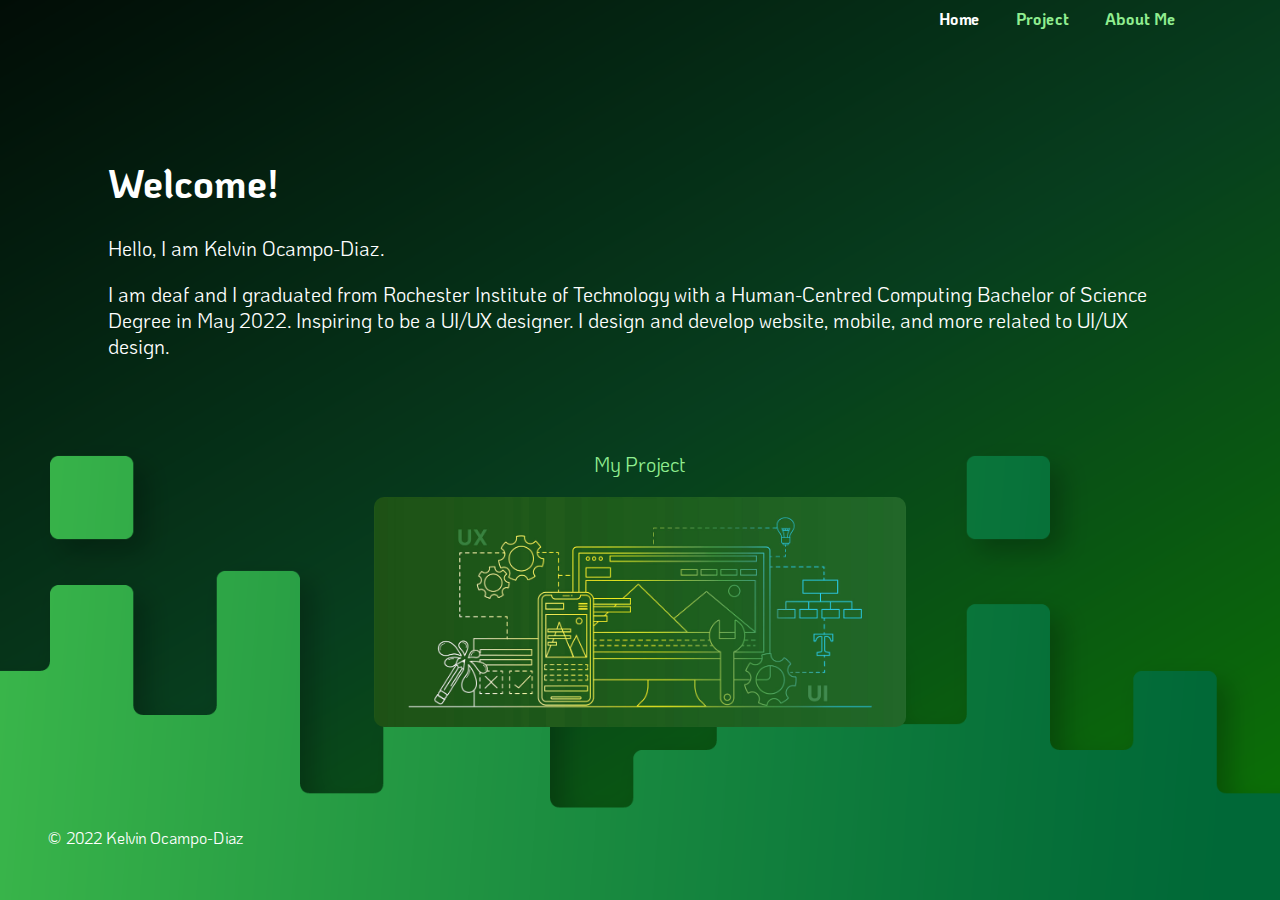
==== index.html @ 6944bdff "Update1" ====
<!DOCTYPE html>
<html lang="en">
	<head>
		<title>Kelvin's Portfolio</title>
		<link rel="icon" type="image/x-icon" href="/image/greenstar.png"> <!--Favicon-->
		<link href="style.css" rel="stylesheet">
		<meta charset="UTF-8" />
		<meta name="viewport" content="width=device-width, initial-scale=1">
		<style>
		</style>
	</head>
	<body>
		<nav>
			<a href=""><b>Home</b></a>
			<a href="project.html"><b>Project</b></a>
			<a href="about.html"><b>About Me</b></a>
		</nav>
		<main>
			<h1>Welcome!</h1>
			<p>Hello, I am Kelvin Ocampo-Diaz.</p>
			<p>
				I am deaf and I graduated from Rochester Institute of Technology with a 
				Human-Centred Computing Bachelor of Science Degree in May 2022.
				Inspiring to be a UI/UX designer. 
				I design and develop website, mobile, and more related to UI/UX design.
			</p>
			<br>
			<br>
			<div id="zoom">
				<a href="project.html">
					<p id="figure1">My Project</p>
					<img src="pictures/pic.png" id="image_mobile" alt="Kelvin" height="50%" width="50%">
					</a>
				</div>
			</main>
		<footer>&copy; 2022 Kelvin Ocampo-Diaz</footer>
	</body>
</html>
---- style.css ----
@import url('https://fonts.googleapis.com/css2?family=KoHo&display=swap');
* {
	box-sizing: border-box;
	border-radius: 0.5em;
}
#kelvin {
	text-align: left;
	font-size: 20pt;
	font-family: 'KoHo', sans-serif;
	font-weight: 700;
}
#back {
	font-size: 20pt;
}
#figure1 {
	text-align: center;
}

a:link {
	text-decoration: none;
}
/*****************************NAV******************************/
nav{
	text-align: right;
	margin-right: 5em;
	margin-left: 5em;
}
nav a {
	padding: 1em;
} 
nav a:link {
	color: lightgreen;
	background-color: transparent;
}
nav a:visited {
	color: white;
	background-color: transparent;
}
nav a:hover {
	color: grey;
	background-color: transparent;
	transition: 0.5s
}
nav a:active {
	color: greenyellow;
	background-color: transparent;
}


#resume {
	background-color: rgb(245, 245, 245);
	border: none;
	color: green;
	padding: 16px 32px;
	text-align: center;
	font-size: 20px;
}  
#resume:hover{ 
	background-color: green;
	color: white;
	transition: 1s;
	cursor: pointer;
}
.btn {
	background-color: rgb(235, 235, 235);
	border: none;
	color: green;
	padding: 10px 32px;
	text-align: center;
	font-size: 20px;
	margin: 4px 20px;
  }

/*****************************BODY******************************/
body {
	background-image: url('pictures/background.png');
	background-repeat: no-repeat;
	background-attachment: fixed;
	background-size: cover;
	font-family: 'KoHo', sans-serif;
	color:white;
}
@keyframes fadeInAnimation {
	0% {
		opacity: 0;
	}
	100% {
		opacity: 1;
	}
}
/*****************************MAIN******************************/
main {
	font-size: 15pt;
	padding: 60px;
	margin-top: 40px;
	margin-left: 40px;
	margin-right: 40px;
	animation: fadeInAnimation ease 3s;
	animation-iteration-count: 1;
	animation-fill-mode: forwards;
}

main a:link {
	color: lightgreen;
	background-color: transparent;
}
main a:visited {
	color: white;
	background-color: transparent;
}
main a:hover {
	color: grey;
	background-color: transparent;
	transition: 0.5s
}
main a:active {
	color: greenyellow;
	background-color: transparent;
}

main img {
	display: block;
	margin-left: auto;
	margin-right: auto;
}
/*****************************FOOTER******************************/
footer {
	margin-top: 40px;
	margin-left: 40px;
	margin-right: 40px;
}
/*****************************DIV******************************/
.item1 { grid-area: pic;}
.item2 { grid-area: blog; }
.grid-container {
	display: grid;
	grid-template-areas: ' pic pic pic blog ';
	grid-gap: 2em;
  }
  
.grid-container2 {
	display: grid;
	grid-template-columns: auto auto auto;
	padding: 5pt;
}

.img1 {
	display: flex;
}
#zoom {
	transition: transform 2s;
	height: 100%;
	width: 100%;
	background-size: 10%;
  }
#zoom:hover {
	transform: scale(1.05); 
  }

/*
* TABLET
*/
/* @media only screen and (max-width: 1200px) {

} */
/*
* MOBILE
*/
/* @media only screen and (max-width: 600px) {
	#kelvin {
		font-size: 10pt;
		font-family: 'KoHo', sans-serif;
		font-weight: 700;
	}
	nav{
		margin-right: auto;
	}
	nav a {
		padding: 1em;
	} 
	main {
		font-size: 12pt;
		padding: 20px;
		margin-left: auto;
		margin-right: auto;
		animation: fadeInAnimation ease 3s;
		animation-iteration-count: 1;
		animation-fill-mode: forwards;
	}
	main a {
		font-size: 12pt;
		padding: 20px;
		margin-left: auto;
		margin-right: auto;
		animation: fadeInAnimation ease 3s;
		animation-iteration-count: 1;
		animation-fill-mode: forwards;
	}
	main img {
		height: 50%;
	}
	.grid-container {
		display: grid;
		grid-template-areas: 'pic'' blog';
		grid-gap: 10pt;
	  }
	  
	.grid-container2 {
		display: grid;
		grid-template-columns: auto auto auto;
		padding: 5pt;
	}

	#image_mobile {
		transition: transform 2s;
		height: 100%;
		width: 100%;
	  }

	footer {
		font-size: 10pt;
		margin-left: auto;
		margin-right: auto;
	}

} */
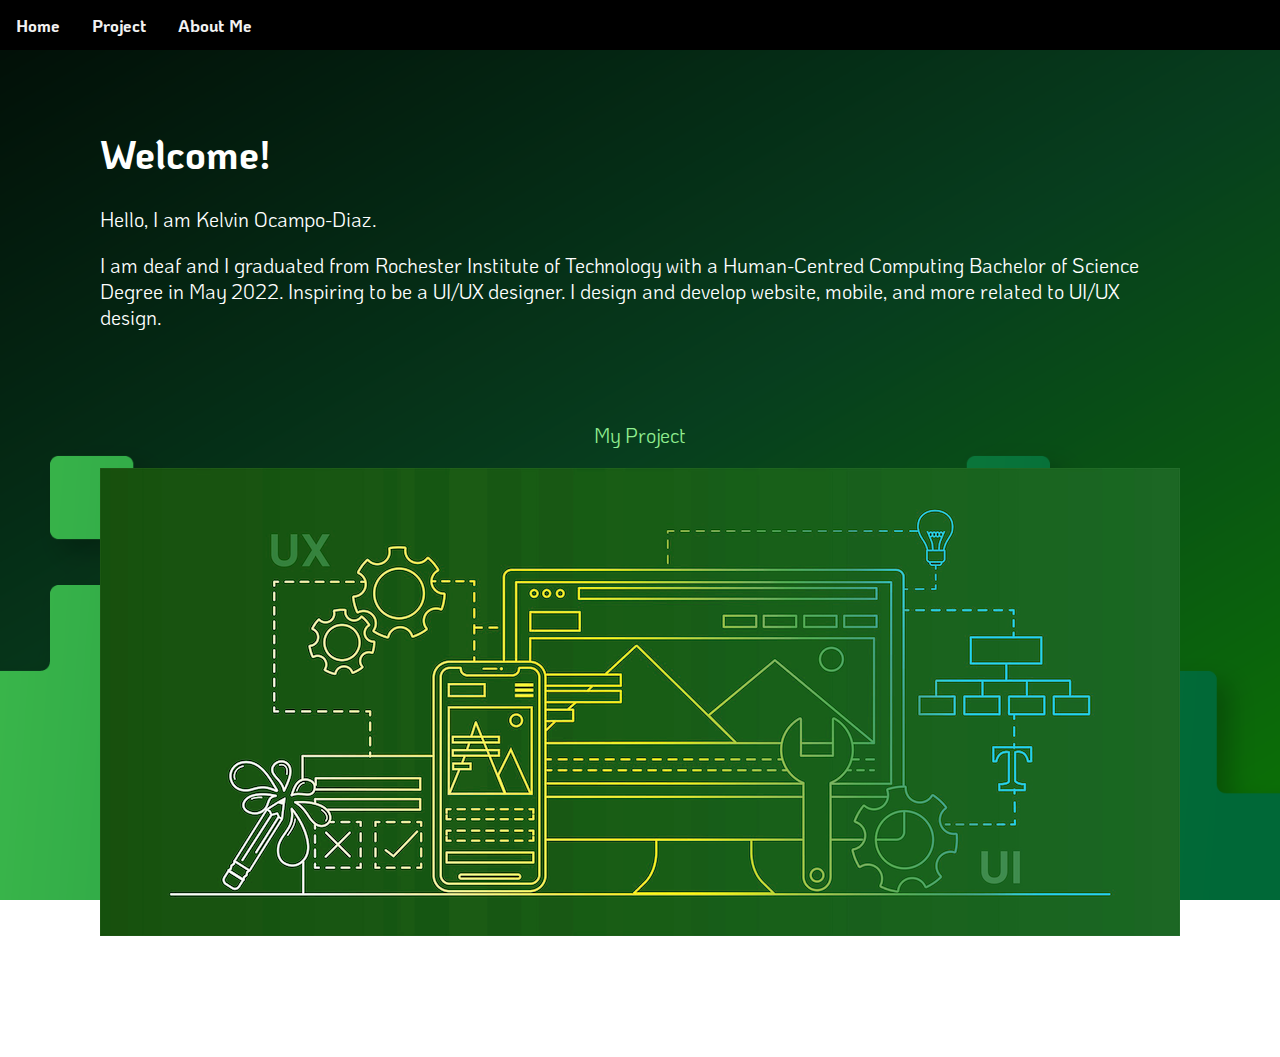
==== commit 5e0e0009: "update" ====
--- a/index.html
+++ b/index.html
@@ -10,28 +10,32 @@
 		</style>
 	</head>
 	<body>
-		<nav>
+		<header>
+		</header>
+		<div class="navbar">
 			<a href=""><b>Home</b></a>
 			<a href="project.html"><b>Project</b></a>
 			<a href="about.html"><b>About Me</b></a>
-		</nav>
+		</div>
 		<main>
+			<div>
 			<h1>Welcome!</h1>
-			<p>Hello, I am Kelvin Ocampo-Diaz.</p>
-			<p>
-				I am deaf and I graduated from Rochester Institute of Technology with a 
-				Human-Centred Computing Bachelor of Science Degree in May 2022.
-				Inspiring to be a UI/UX designer. 
-				I design and develop website, mobile, and more related to UI/UX design.
-			</p>
+				<p>Hello, I am Kelvin Ocampo-Diaz.</p>
+				<p>
+					I am deaf and I graduated from Rochester Institute of Technology with a 
+					Human-Centred Computing Bachelor of Science Degree in May 2022.
+					Inspiring to be a UI/UX designer. 
+					I design and develop website, mobile, and more related to UI/UX design.
+				</p>
 			<br>
 			<br>
-			<div id="zoom">
+				<div id="zoom">
 				<a href="project.html">
 					<p id="figure1">My Project</p>
-					<img src="pictures/pic.png" id="image_mobile" alt="Kelvin" height="50%" width="50%">
+					<img src="pictures/pic.png" id="image_mobile" alt="Kelvin">
 					</a>
 				</div>
+			</div>
 			</main>
 		<footer>&copy; 2022 Kelvin Ocampo-Diaz</footer>
 	</body>
--- a/style.css
+++ b/style.css
@@ -1,7 +1,6 @@
 @import url('https://fonts.googleapis.com/css2?family=KoHo&display=swap');
 * {
-	box-sizing: border-box;
-	border-radius: 0.5em;
+
 }
 #kelvin {
 	text-align: left;
@@ -19,16 +18,26 @@
 a:link {
 	text-decoration: none;
 }
+header {
+
+}
 /*****************************NAV******************************/
-nav{
-	text-align: right;
-	margin-right: 5em;
-	margin-left: 5em;
-}
-nav a {
-	padding: 1em;
+.navbar{
+	overflow: hidden;
+	background-color: black;
+	position: fixed;
+	top: 0;
+	width: 100%;
+}
+.navbar a {
+	float: left;
+	color: #f2f2f2;
+	text-align: center;
+	padding: 14px 16px;
+	text-decoration: none;
+	font-size: 17px;
 } 
-nav a:link {
+/* nav a:link {
 	color: lightgreen;
 	background-color: transparent;
 }
@@ -44,7 +53,7 @@
 nav a:active {
 	color: greenyellow;
 	background-color: transparent;
-}
+} */
 
 
 #resume {
@@ -79,6 +88,7 @@
 	background-size: cover;
 	font-family: 'KoHo', sans-serif;
 	color:white;
+	margin: 0;
 }
 @keyframes fadeInAnimation {
 	0% {
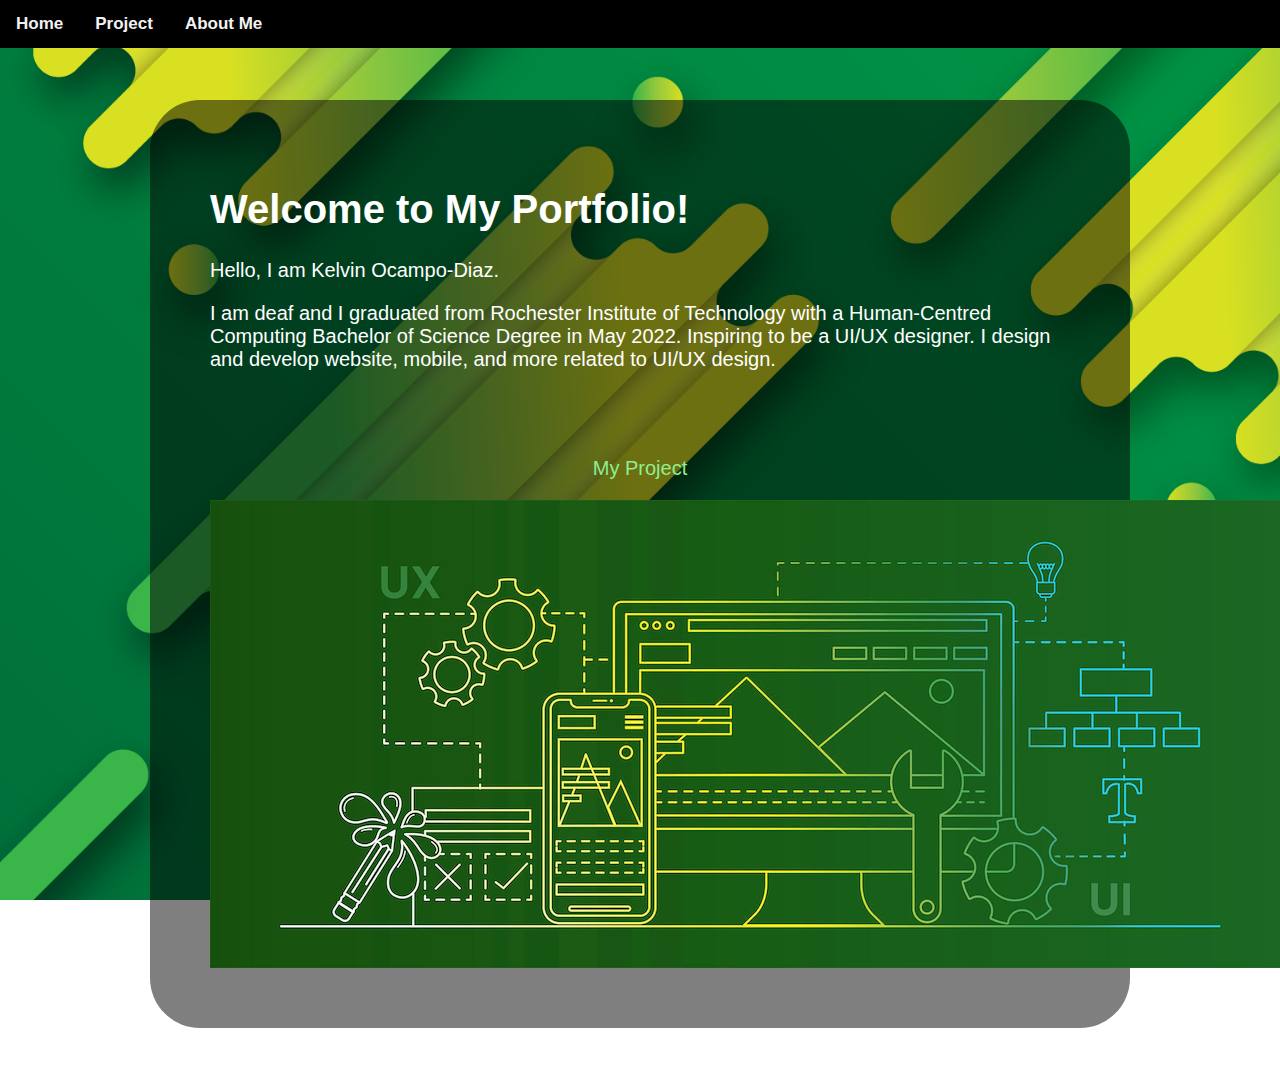
==== commit 22c748ee: "Updated Background and other Stuff" ====
--- a/index.html
+++ b/index.html
@@ -14,12 +14,12 @@
 		</header>
 		<div class="navbar">
 			<a href=""><b>Home</b></a>
-			<a href="project.html"><b>Project</b></a>
+			<a href="projecta.html"><b>Project</b></a>
 			<a href="about.html"><b>About Me</b></a>
 		</div>
 		<main>
 			<div>
-			<h1>Welcome!</h1>
+			<h1>Welcome to My Portfolio!</h1>
 				<p>Hello, I am Kelvin Ocampo-Diaz.</p>
 				<p>
 					I am deaf and I graduated from Rochester Institute of Technology with a 
--- a/style.css
+++ b/style.css
@@ -1,4 +1,4 @@
-@import url('https://fonts.googleapis.com/css2?family=KoHo&display=swap');
+@import url('https://fonts.googleapis.com/css2?family=Nunito:wght@200&display=swap');
 * {
 
 }
@@ -82,7 +82,7 @@
 
 /*****************************BODY******************************/
 body {
-	background-image: url('pictures/background.png');
+	background-image: url('pictures/greenbackground.png');
 	background-repeat: no-repeat;
 	background-attachment: fixed;
 	background-size: cover;
@@ -102,12 +102,15 @@
 main {
 	font-size: 15pt;
 	padding: 60px;
-	margin-top: 40px;
-	margin-left: 40px;
-	margin-right: 40px;
+	margin-top: 100px;
+	margin-left: 150px;
+	margin-right: 150px;
 	animation: fadeInAnimation ease 3s;
 	animation-iteration-count: 1;
 	animation-fill-mode: forwards;
+	background: rgba(0, 0, 0, 0.5);
+	border-radius: 50px;
+
 }
 
 main a:link {
@@ -135,6 +138,7 @@
 }
 /*****************************FOOTER******************************/
 footer {
+	text-align: right;
 	margin-top: 40px;
 	margin-left: 40px;
 	margin-right: 40px;
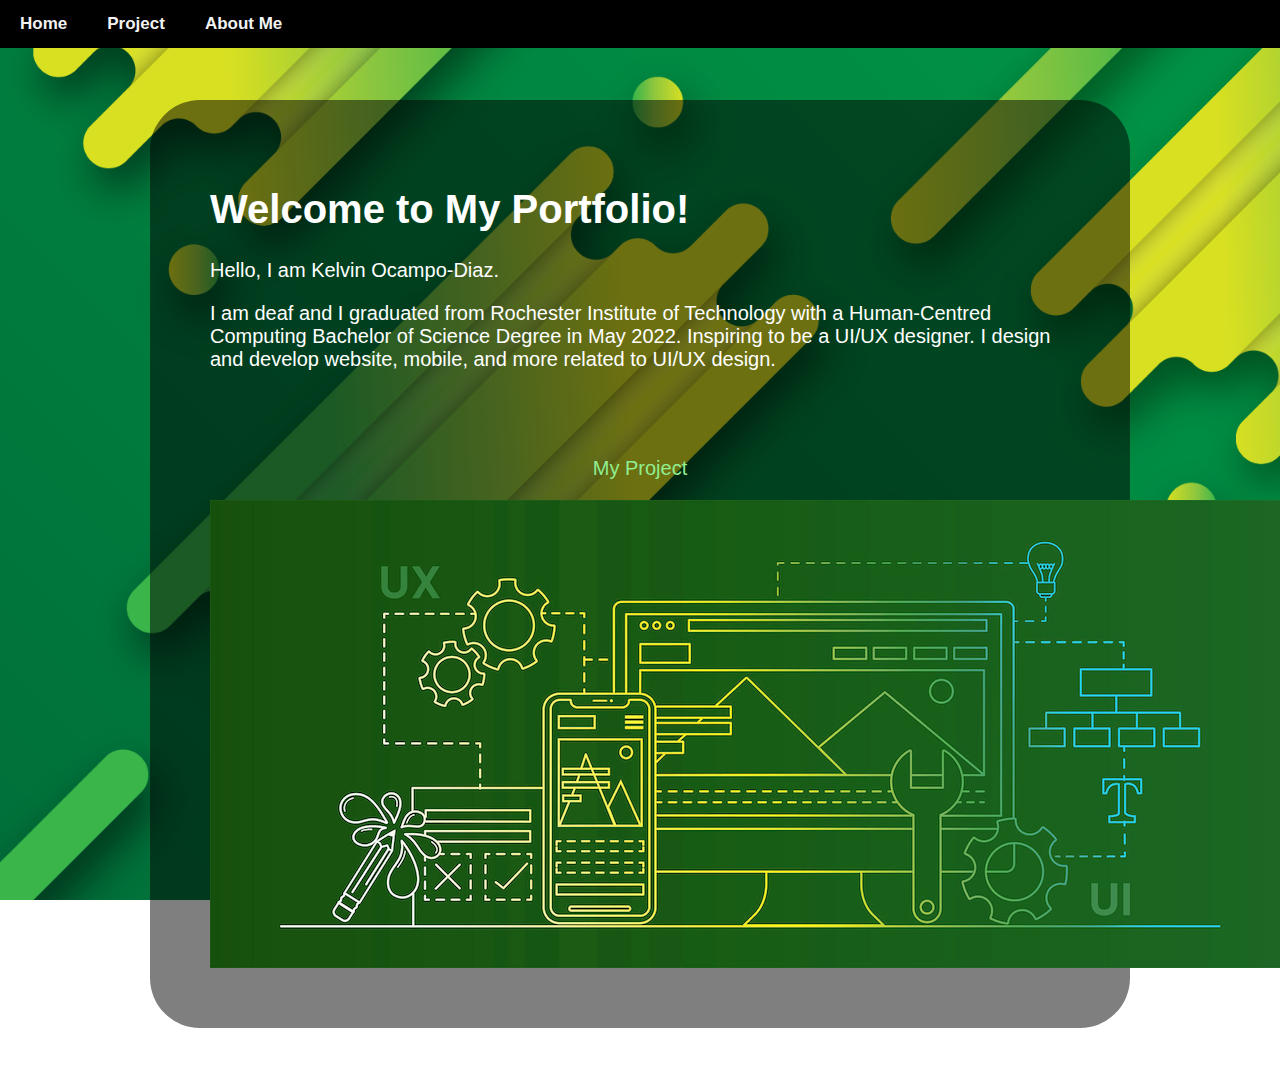
==== commit 4406cfcb: "updated resume/padding" ====
--- a/index.html
+++ b/index.html
@@ -14,7 +14,7 @@
 		</header>
 		<div class="navbar">
 			<a href=""><b>Home</b></a>
-			<a href="projecta.html"><b>Project</b></a>
+			<a href="project.html"><b>Project</b></a>
 			<a href="about.html"><b>About Me</b></a>
 		</div>
 		<main>
--- a/style.css
+++ b/style.css
@@ -33,7 +33,10 @@
 	float: left;
 	color: #f2f2f2;
 	text-align: center;
-	padding: 14px 16px;
+	padding-top: 14px;
+	padding-bottom: 14px;
+	padding-right: 20px;
+	padding-left: 20px;
 	text-decoration: none;
 	font-size: 17px;
 } 
@@ -58,7 +61,7 @@
 
 #resume {
 	background-color: rgb(245, 245, 245);
-	border: none;
+	border-radius: 20px;
 	color: green;
 	padding: 16px 32px;
 	text-align: center;
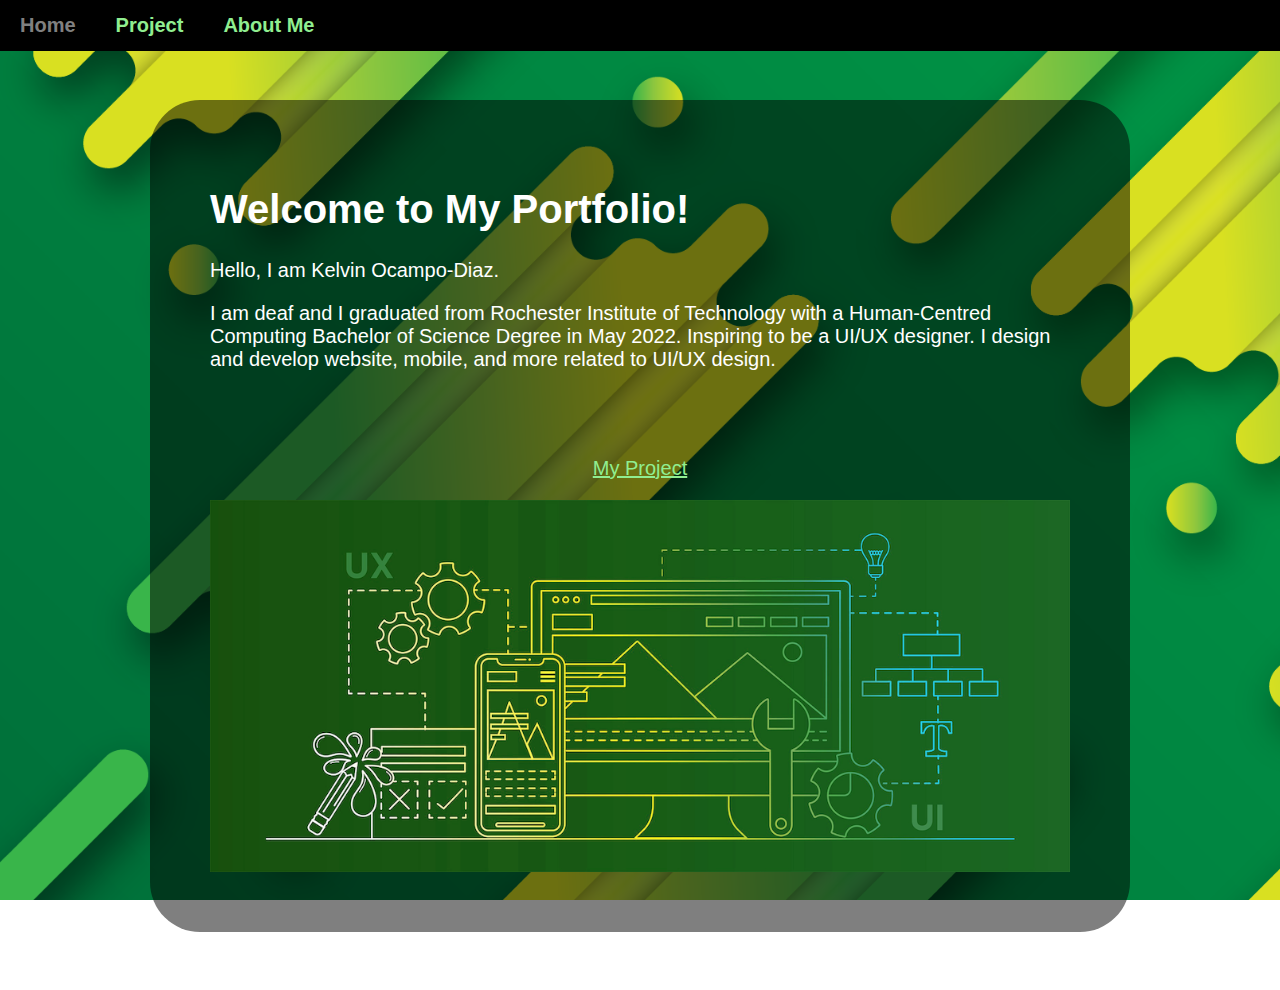
==== commit f81b0d7b: "Media Query update draft" ====
--- a/index.html
+++ b/index.html
@@ -9,9 +9,9 @@
 		<style>
 		</style>
 	</head>
+	<header>
+	</header>
 	<body>
-		<header>
-		</header>
 		<div class="navbar">
 			<a href=""><b>Home</b></a>
 			<a href="project.html"><b>Project</b></a>
@@ -23,7 +23,7 @@
 				<p>Hello, I am Kelvin Ocampo-Diaz.</p>
 				<p>
 					I am deaf and I graduated from Rochester Institute of Technology with a 
-					Human-Centred Computing Bachelor of Science Degree in May 2022.
+					Human-Centred Computing Bachelor of Science Degree in May 2022. 
 					Inspiring to be a UI/UX designer. 
 					I design and develop website, mobile, and more related to UI/UX design.
 				</p>
@@ -32,7 +32,8 @@
 				<div id="zoom">
 				<a href="project.html">
 					<p id="figure1">My Project</p>
-					<img src="pictures/pic.png" id="image_mobile" alt="Kelvin">
+					<img src="pictures/pic.png" id="imagedesktop" alt="Kelvin">
+					<img src="pictures/picmobile.png" id="image_mobileonly" alt="Kelvin">
 					</a>
 				</div>
 			</div>
--- a/style.css
+++ b/style.css
@@ -5,7 +5,7 @@
 #kelvin {
 	text-align: left;
 	font-size: 20pt;
-	font-family: 'KoHo', sans-serif;
+	font-family: 'Nunito', sans-serif;
 	font-weight: 700;
 }
 #back {
@@ -15,12 +15,6 @@
 	text-align: center;
 }
 
-a:link {
-	text-decoration: none;
-}
-header {
-
-}
 /*****************************NAV******************************/
 .navbar{
 	overflow: hidden;
@@ -38,26 +32,30 @@
 	padding-right: 20px;
 	padding-left: 20px;
 	text-decoration: none;
-	font-size: 17px;
+	font-size: 15pt;
 } 
-/* nav a:link {
+.navbar a:link {
 	color: lightgreen;
 	background-color: transparent;
 }
-nav a:visited {
+.navbar a:visited {
 	color: white;
 	background-color: transparent;
 }
-nav a:hover {
+.navbar a:hover {
 	color: grey;
 	background-color: transparent;
 	transition: 0.5s
 }
-nav a:active {
+.navbar a:active {
 	color: greenyellow;
 	background-color: transparent;
-} */
-
+}
+#imagedesktop {
+	width: 100%;
+
+}
+#image_mobileonly {display: none;}
 
 #resume {
 	background-color: rgb(245, 245, 245);
@@ -65,7 +63,7 @@
 	color: green;
 	padding: 16px 32px;
 	text-align: center;
-	font-size: 20px;
+	font-size: 15pt;
 }  
 #resume:hover{ 
 	background-color: green;
@@ -79,7 +77,6 @@
 	color: green;
 	padding: 10px 32px;
 	text-align: center;
-	font-size: 20px;
 	margin: 4px 20px;
   }
 
@@ -93,14 +90,15 @@
 	color:white;
 	margin: 0;
 }
-@keyframes fadeInAnimation {
+/* @keyframes fadeInAnimation {
 	0% {
 		opacity: 0;
 	}
 	100% {
 		opacity: 1;
 	}
-}
+} */
+
 /*****************************MAIN******************************/
 main {
 	font-size: 15pt;
@@ -149,9 +147,10 @@
 /*****************************DIV******************************/
 .item1 { grid-area: pic;}
 .item2 { grid-area: blog; }
+
 .grid-container {
 	display: grid;
-	grid-template-areas: ' pic pic pic blog ';
+	grid-template-areas: ' blog blog blog pic ';
 	grid-gap: 2em;
   }
   
@@ -159,10 +158,12 @@
 	display: grid;
 	grid-template-columns: auto auto auto;
 	padding: 5pt;
+	
 }
 
 .img1 {
 	display: flex;
+
 }
 #zoom {
 	transition: transform 2s;
@@ -174,70 +175,68 @@
 	transform: scale(1.05); 
   }
 
-/*
+/* 
 * TABLET
 */
-/* @media only screen and (max-width: 1200px) {
-
-} */
+@media only screen and (max-width: 1200px) {
+	main {
+		margin-left: 20px;
+		margin-right: 20px;
+	  }
+	  #imagedesktop {display: none;}
+	  #image_mobileonly {
+		display: inline;
+		text-align: center;
+		width: 100%;
+
+	}
+
+
+}
+
 /*
 * MOBILE
 */
-/* @media only screen and (max-width: 600px) {
-	#kelvin {
-		font-size: 10pt;
-		font-family: 'KoHo', sans-serif;
-		font-weight: 700;
-	}
-	nav{
-		margin-right: auto;
-	}
-	nav a {
-		padding: 1em;
-	} 
+@media only screen and (max-width: 600px) {
+	
 	main {
+		width: 60%;
 		font-size: 12pt;
-		padding: 20px;
-		margin-left: auto;
-		margin-right: auto;
-		animation: fadeInAnimation ease 3s;
-		animation-iteration-count: 1;
-		animation-fill-mode: forwards;
-	}
-	main a {
+	  }
+
+	  .item1 {display: none;}
+
+
+	  #resume {
+		background-color: rgb(245, 245, 245);
+		border-radius: 10px;
+		color: green;
+		padding: 10px 25px;
+		text-align: center;
 		font-size: 12pt;
-		padding: 20px;
-		margin-left: auto;
-		margin-right: auto;
-		animation: fadeInAnimation ease 3s;
-		animation-iteration-count: 1;
-		animation-fill-mode: forwards;
-	}
-	main img {
-		height: 50%;
-	}
-	.grid-container {
-		display: grid;
-		grid-template-areas: 'pic'' blog';
-		grid-gap: 10pt;
+	}  
+		#resume:hover{ 
+			background-color: green;
+			color: white;
+			transition: 1s;
+			cursor: pointer;
+	}
+		.btn {
+			background-color: rgb(235, 235, 235);
+			border: none;
+			color: green;
+			padding: 10px 32px;
+			text-align: center;
+			margin: 4px 20px;
 	  }
-	  
-	.grid-container2 {
-		display: grid;
-		grid-template-columns: auto auto auto;
-		padding: 5pt;
-	}
-
-	#image_mobile {
-		transition: transform 2s;
-		height: 100%;
+	  #imagedesktop {display: none;}
+	  #image_mobileonly {
+		display: inline;
+		text-align: center;
 		width: 100%;
-	  }
-
-	footer {
-		font-size: 10pt;
-		margin-left: auto;
-		margin-right: auto;
-	}
-
-} */+
+	}
+
+
+}
+
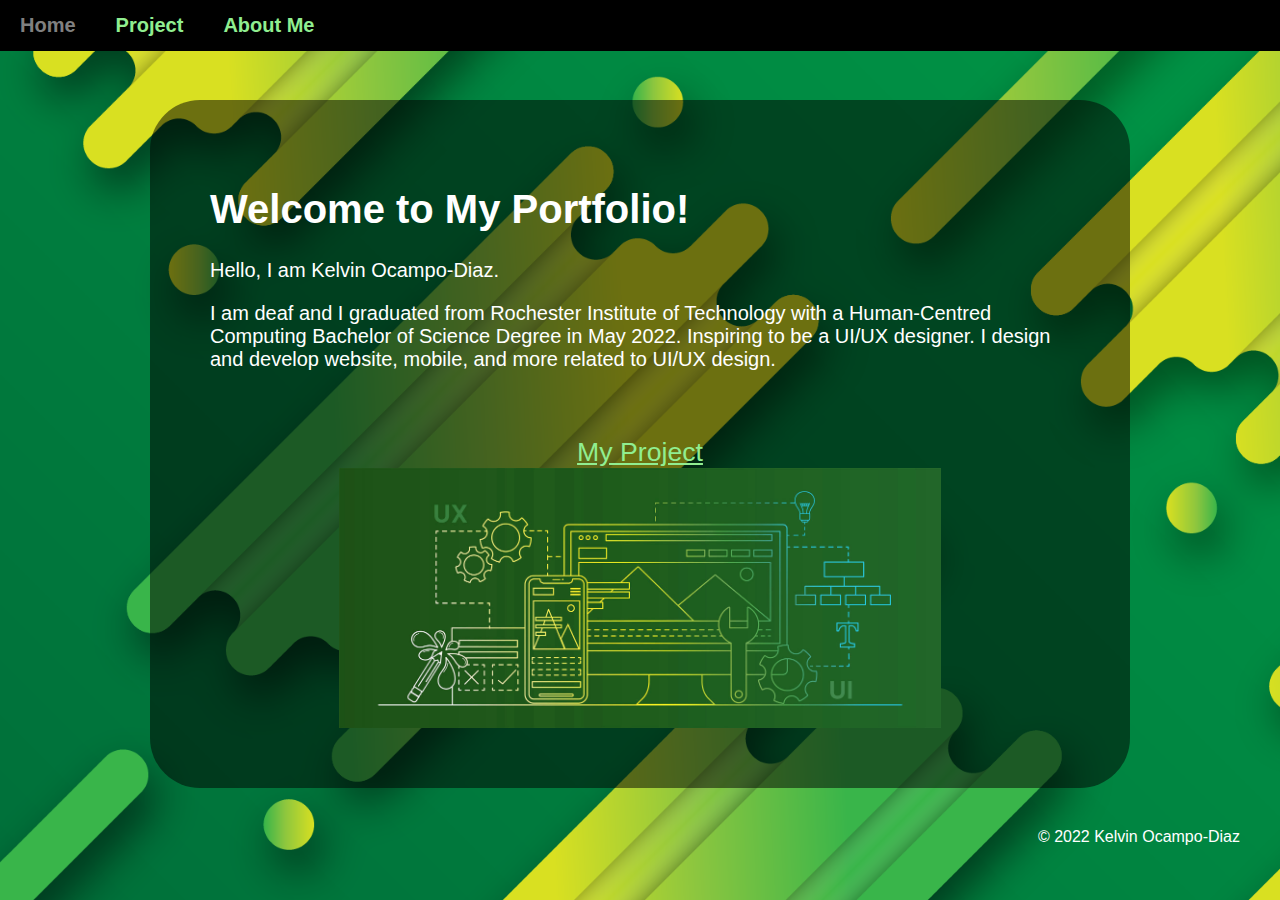
==== commit b26ef4de: "update" ====
--- a/index.html
+++ b/index.html
@@ -13,7 +13,7 @@
 	</header>
 	<body>
 		<div class="navbar">
-			<a href=""><b>Home</b></a>
+			<a href="/"><b>Home</b></a>
 			<a href="project.html"><b>Project</b></a>
 			<a href="about.html"><b>About Me</b></a>
 		</div>
@@ -31,13 +31,13 @@
 			<br>
 				<div id="zoom">
 				<a href="project.html">
-					<p id="figure1">My Project</p>
+					<div id="figure1">My Project</div>
 					<img src="pictures/pic.png" id="imagedesktop" alt="Kelvin">
-					<img src="pictures/picmobile.png" id="image_mobileonly" alt="Kelvin">
+
 					</a>
 				</div>
 			</div>
-			</main>
+		</main>
 		<footer>&copy; 2022 Kelvin Ocampo-Diaz</footer>
 	</body>
 </html>--- a/style.css
+++ b/style.css
@@ -13,6 +13,7 @@
 }
 #figure1 {
 	text-align: center;
+	font-size: 20pt;
 }
 
 /*****************************NAV******************************/
@@ -52,10 +53,9 @@
 	background-color: transparent;
 }
 #imagedesktop {
-	width: 100%;
-
-}
-#image_mobileonly {display: none;}
+	width: 70%;
+
+}
 
 #resume {
 	background-color: rgb(245, 245, 245);
@@ -169,7 +169,6 @@
 	transition: transform 2s;
 	height: 100%;
 	width: 100%;
-	background-size: 10%;
   }
 #zoom:hover {
 	transform: scale(1.05); 
@@ -183,8 +182,7 @@
 		margin-left: 20px;
 		margin-right: 20px;
 	  }
-	  #imagedesktop {display: none;}
-	  #image_mobileonly {
+	  #imagedesktop {
 		display: inline;
 		text-align: center;
 		width: 100%;
@@ -204,10 +202,10 @@
 		font-size: 12pt;
 	  }
 
-	  .item1 {display: none;}
-
-
-	  #resume {
+	.item1 {display: none;}
+
+
+	#resume {
 		background-color: rgb(245, 245, 245);
 		border-radius: 10px;
 		color: green;
@@ -215,22 +213,21 @@
 		text-align: center;
 		font-size: 12pt;
 	}  
-		#resume:hover{ 
-			background-color: green;
-			color: white;
-			transition: 1s;
-			cursor: pointer;
-	}
-		.btn {
-			background-color: rgb(235, 235, 235);
-			border: none;
-			color: green;
-			padding: 10px 32px;
-			text-align: center;
-			margin: 4px 20px;
+	#resume:hover{ 
+		background-color: green;
+		color: white;
+		transition: 1s;
+		cursor: pointer;
+	}
+	.btn {
+		background-color: rgb(235, 235, 235);
+		border: none;
+		color: green;
+		padding: 10px 32px;
+		text-align: center;
+		margin: 4px 20px;
 	  }
-	  #imagedesktop {display: none;}
-	  #image_mobileonly {
+	  #imagedesktop {
 		display: inline;
 		text-align: center;
 		width: 100%;
